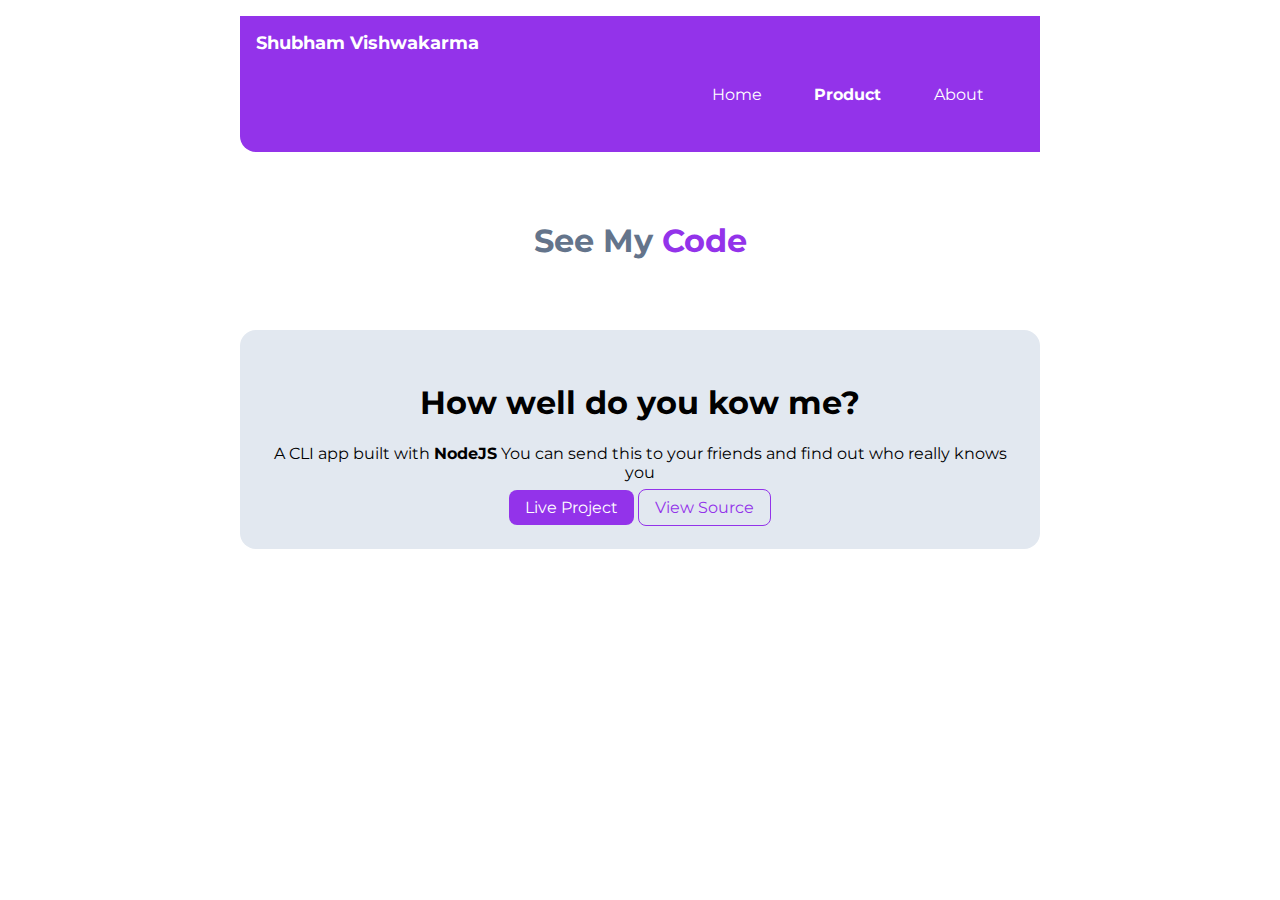
==== Projects.html @ 4cdd6e21 "Portfolio-homepage and project page" ====
<!DOCTYPE html>
<html lang="en">
<head>
    <meta charset="UTF-8">
    <meta http-equiv="X-UA-Compatible" content="IE=edge">
    <meta name="viewport" content="width=device-width, initial-scale=1.0">
    <title>Projects</title>
    <link href="styles.css" rel="stylesheet"/>
</head>
<body>

    <div class="container container-center">
     <nav class="navigation container">
        <div class="nav-brand"> Shubham Vishwakarma</div>
        
        <ul class="list-non-bullet nav-pills">
         <li class="list-item-inline">
             <a class="link" href="/">Home</a>
         </li>
         <li class="list-item-inline link-active">
             <a class="link" href="/">Product</a>
         </li>
         <li class="list-item-inline">
             <a class="link" href="/">About</a>
         </li>
 
        </ul>
     </nav>

     <header class="hero">
        <h1 class="hero-heading"> See My <span class="hero-inverted">Code</span></h1>
    </header> 

    <section class="section ow">
        <div class="container-center">
            <h1>How well do you kow me?</h3>
            <p>A CLI app built with <strong>NodeJS</strong> You can send this to your friends and find out who really knows you</p></div>

            <a class= "link
            link-primary"
            href="/">Live Project</a>
            <a class="link link-secondary"
     href="/">View Source</a>
        
    </section>
    


    </div>

    

</body>
</html>
---- styles.css ----
@import url('https://fonts.googleapis.com/css2?family=Montserrat:wght@400;700&display=swap');

:root{
    --primary-color: #9333ea;
    --dark-grey: #64748b;
    --offwhite: #e2e8f0;
}

body{
    font-family: 'Montserrat', 
    sans-serif;
    margin: 0rem;
  
}

hr{
    margin: 2rem 0rem;
}

/* Container */

.container{
    /* padding-left: 1rem;
    padding-right: 1rem; */
    padding: 1rem 1rem;
}

.container-center{
    max-width: 800px;
    margin: auto;
}
/* Link */

.link{
    text-decoration: none;
    padding: 0.5rem 1rem;
    border-radius: 0.5rem;
}

.link-primary{
    background-color: var(--primary-color);
    color: white;
}
.link-secondary{
    color: var(--primary-color);
    border: 1px solid var(--primary-color)
}
/* Used BEM naming convention above */

/* Lists */
.list-non-bullet{
    list-style: none;
    padding: 1rem;
}
.list-item-inline{
    display: inline;
    padding: 0rem 0.5rem;
}
.list-ordered{
    padding-inline-start: 0px;
}

/* Navigation */

.navigation{
    background-color: var(--primary-color);
    color: white;
    border-bottom-left-radius: 1rem;
}
.navigation .link{
    color: white;
}
.navigation .nav-pills{
    text-align: right;
}
.navigation .nav-brand{
    font-weight: bold;
    font-size: 1.1rem;
}
.navigation .link-active{
    font-weight: bold;
}
/* Header */
.hero{
    padding: 2rem;
}
.hero .hero-image{
    max-width: 350px;
    display: block;
    margin: auto;
}
.hero .hero-heading{
    padding: 1rem;
    color:var(--dark-grey);
    text-align: center;
}
.hero .hero-heading .hero-inverted{
    color:var(--primary-color);
}
/* Sections */
.section{
    padding: 2rem;
    border-radius: 1rem;
    text-align: center;
}
.section h1{
    text-align: center;
}
.ow{
    background-color: var(--offwhite);
}
.footer{
    padding: 2rem 1rem;
    background-color: var(--primary-color);
    text-align: center;
    color: white;
    border-top-right-radius: 1rem;

}
.footer-heading{
    font-weight: bold;
    font-size: large;
    padding: 0.5 rem;
}

.footer .link{
    color: white;
}
.footer ul{
    padding-inline-start:0px;
}
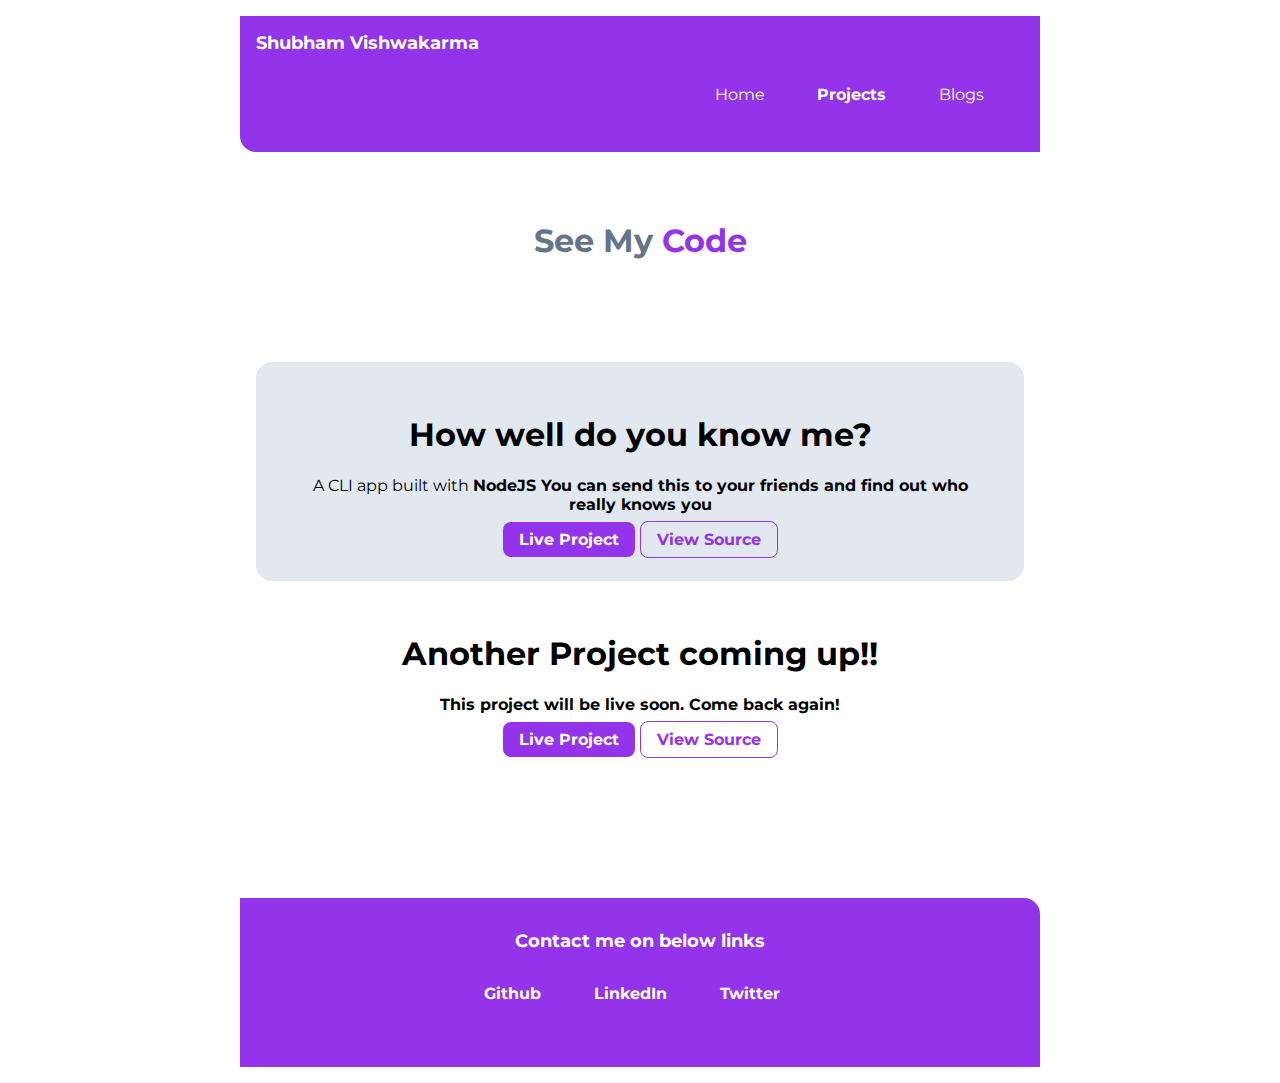
==== commit 01b9790d: "Blog page" ====
--- a/Projects.html
+++ b/Projects.html
@@ -15,13 +15,13 @@
         
         <ul class="list-non-bullet nav-pills">
          <li class="list-item-inline">
-             <a class="link" href="/">Home</a>
+             <a class="link" href="/index.html">Home</a>
          </li>
          <li class="list-item-inline link-active">
-             <a class="link" href="/">Product</a>
+             <a class="link" href="/Projects.html">Projects</a>
          </li>
          <li class="list-item-inline">
-             <a class="link" href="/">About</a>
+             <a class="link" href="/Blogs.html">Blogs</a>
          </li>
  
         </ul>
@@ -31,20 +31,63 @@
         <h1 class="hero-heading"> See My <span class="hero-inverted">Code</span></h1>
     </header> 
 
-    <section class="section ow">
+
+    <ol class= "list-non-bullet" reversed>
+        <li>
+            <section class="section ow">
+                <div class="container-center">
+                    <h1>How well do you know me?</h3>
+                    <p>A CLI app built with     <strong>NodeJS</    strong> You can     send this to your   friends and     find out who really knows     you</ p></div>
+
+                    <a class= "link
+                    link-primary"
+                    href="/">Live Project</a>
+                    <a class="link link-secondary"
+             href="/">View Source</a>
+                    
+            </section>
+        </li>
+
+        <li>
+            <section class="section">
+                <div class="container-center">
+                    <h1>Another Project coming up!!</h3>
+                        <p>This project will be live    soon.  Come back again!
+                        </p>
+                </div>
+
+                <a class= "link
+                    link-primary"
+                    href="/">Live Project</a>
+                    <a class="link link-secondary"
+             href="/">View Source</a>
+
+            </section>
+        </li>
+
+    </ol>
+
+    <section class="section">
         <div class="container-center">
-            <h1>How well do you kow me?</h3>
-            <p>A CLI app built with <strong>NodeJS</strong> You can send this to your friends and find out who really knows you</p></div>
-
-            <a class= "link
-            link-primary"
-            href="/">Live Project</a>
-            <a class="link link-secondary"
-     href="/">View Source</a>
+            <h1></h3>
+                <p>
+                </p>
+        </div>
         
     </section>
-    
 
+    <footer class="footer">
+        <div class="footer-heading">Contact me on below links</div>
+        <ul class="list-non-bullet">
+            <li class="list-item-inline">
+                <a class="link" href="https://github.com/ShubhamVkarma">Github</a></li>
+            <li class="list-item-inline">
+                <a class="link" href="https://www.linkedin.com/in/ShubhamVkarma/">LinkedIn</a></li>
+            <li class="list-item-inline">
+                <a class="link" href="/">Twitter</a></li>
+        
+        </ul>
+    </footer>
 
     </div>
 
